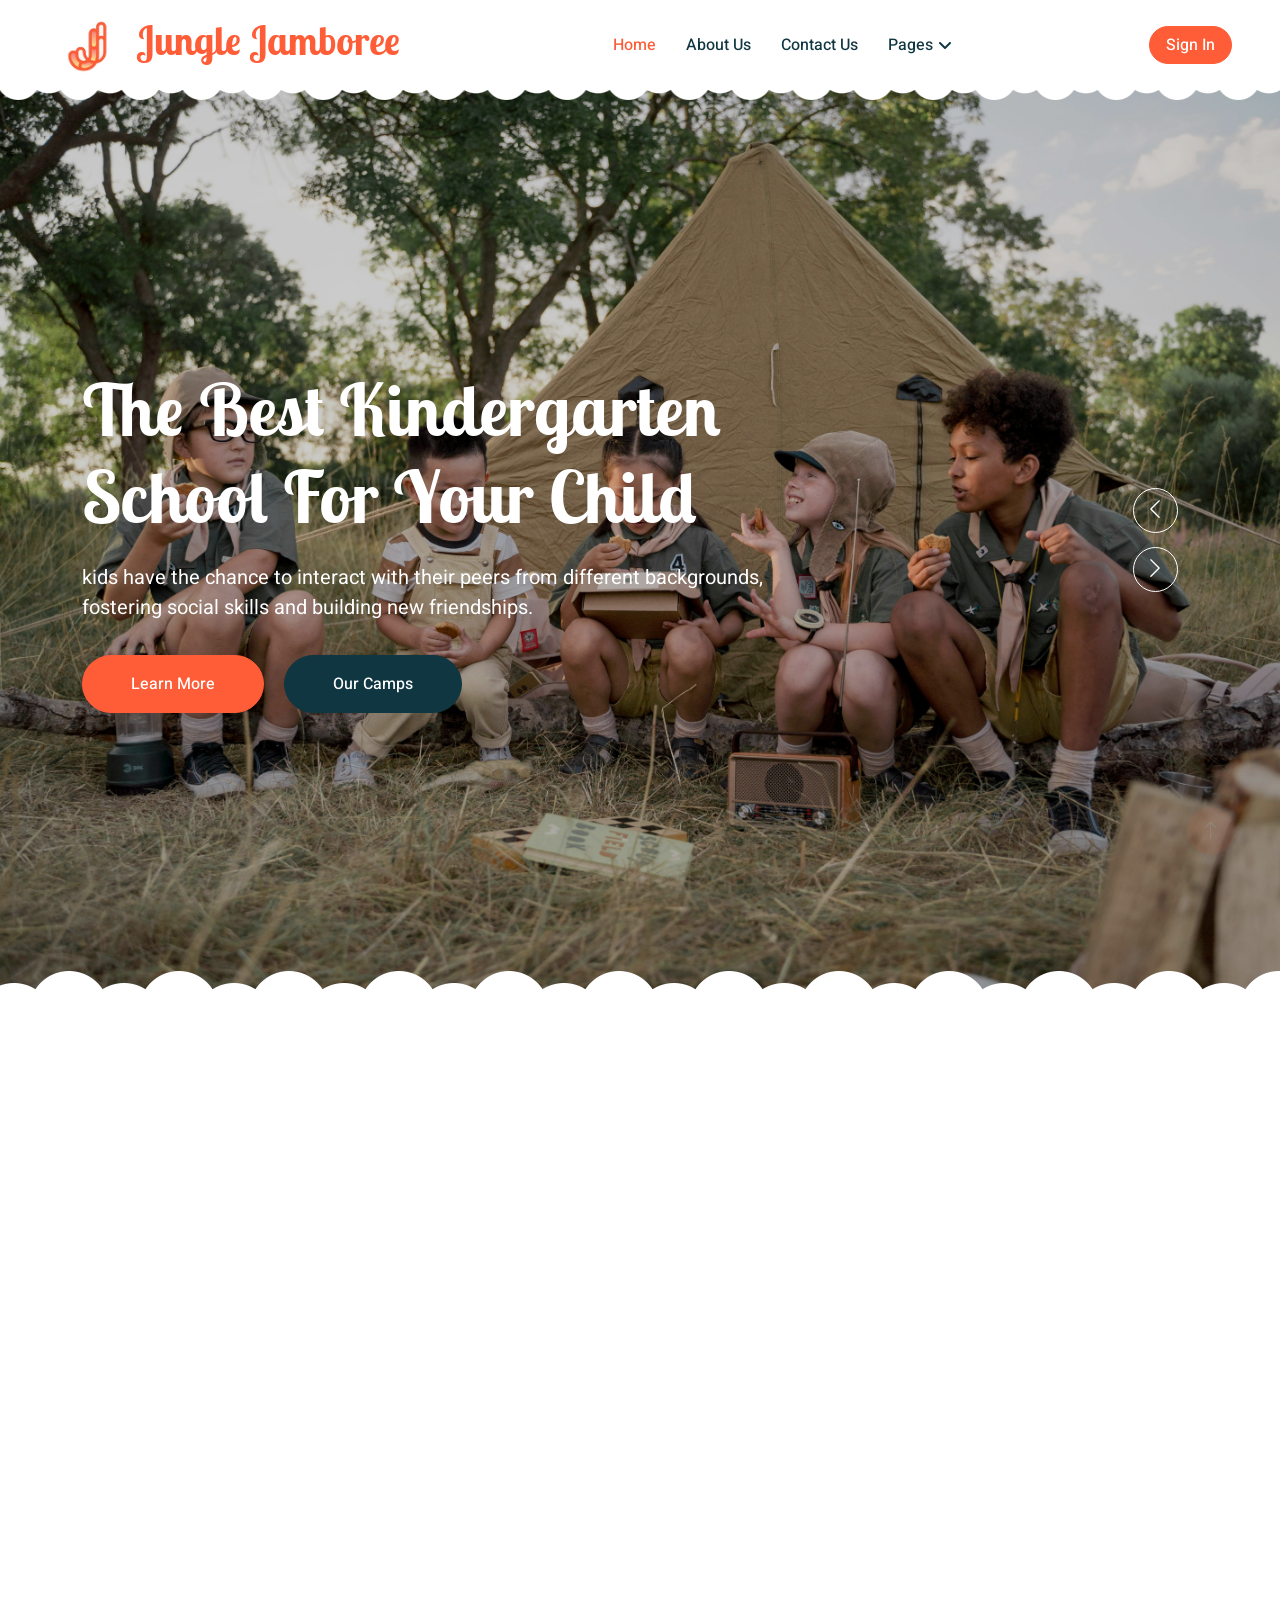
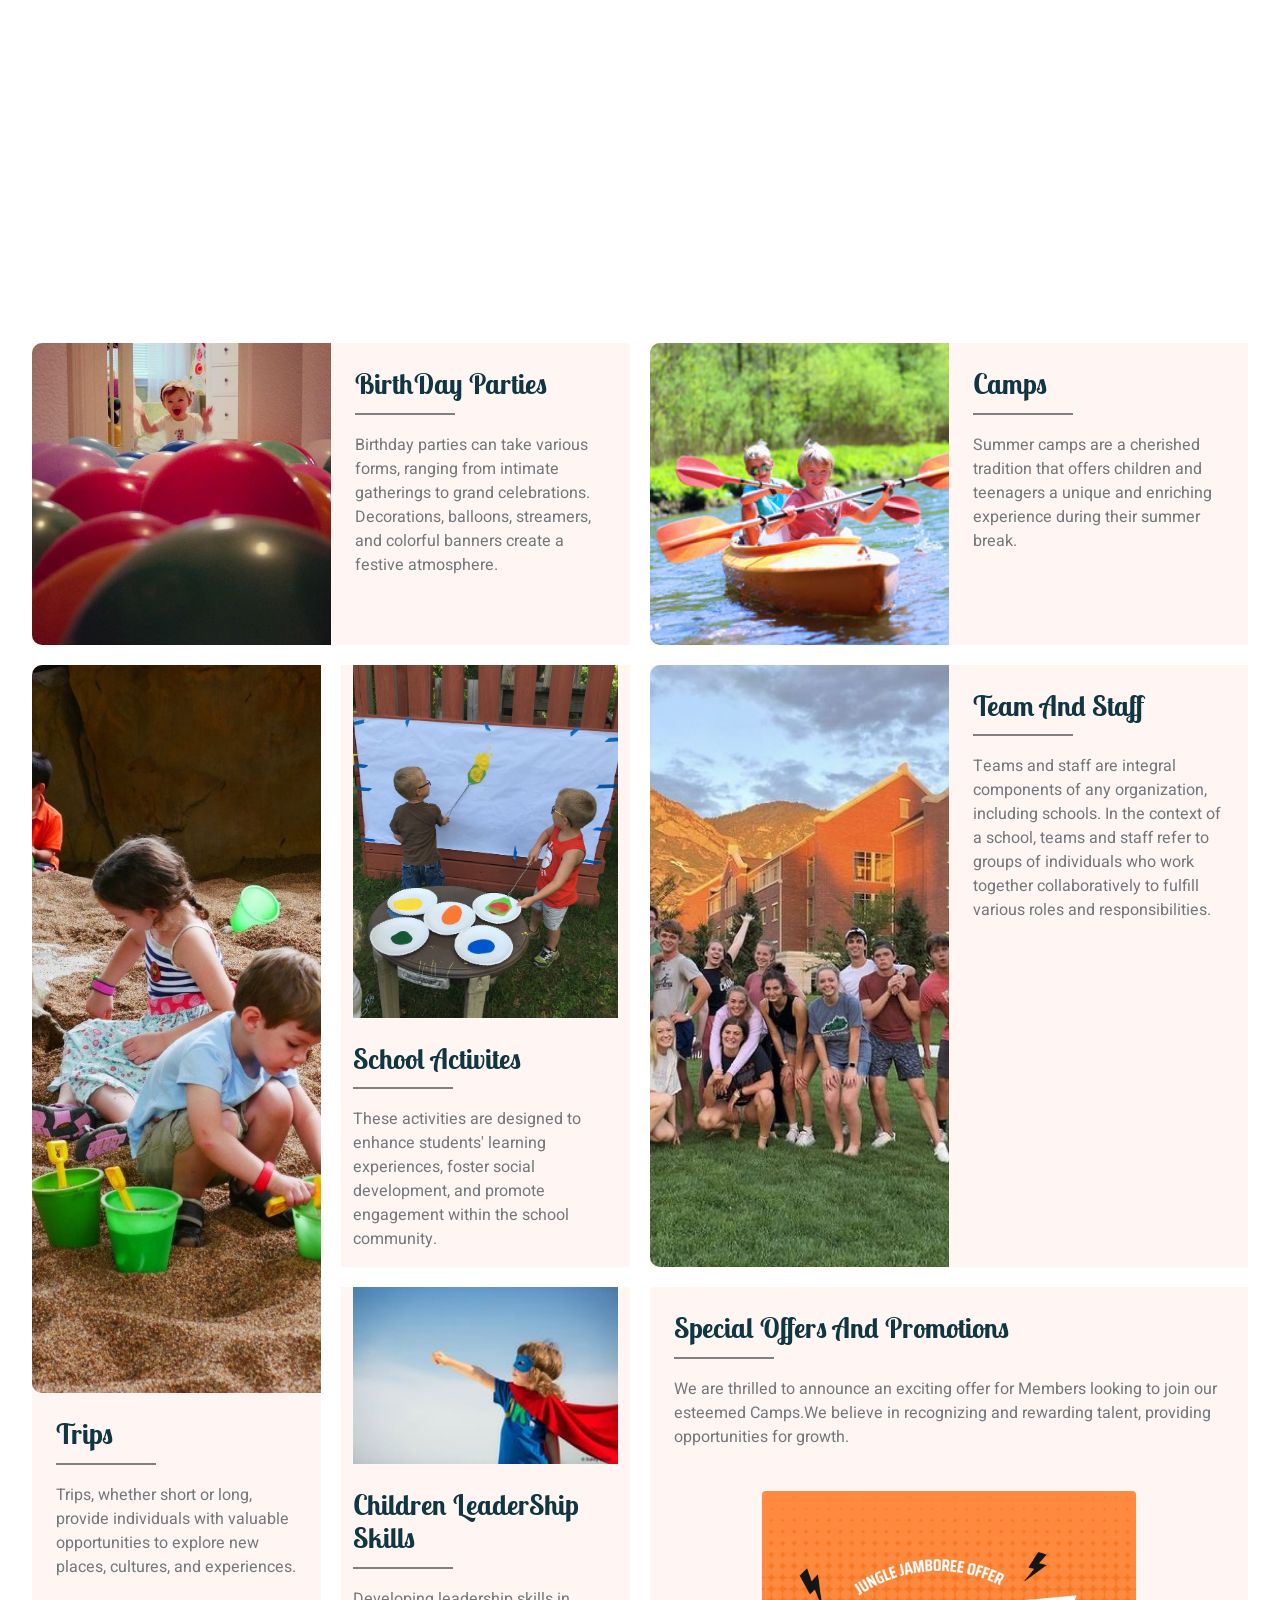
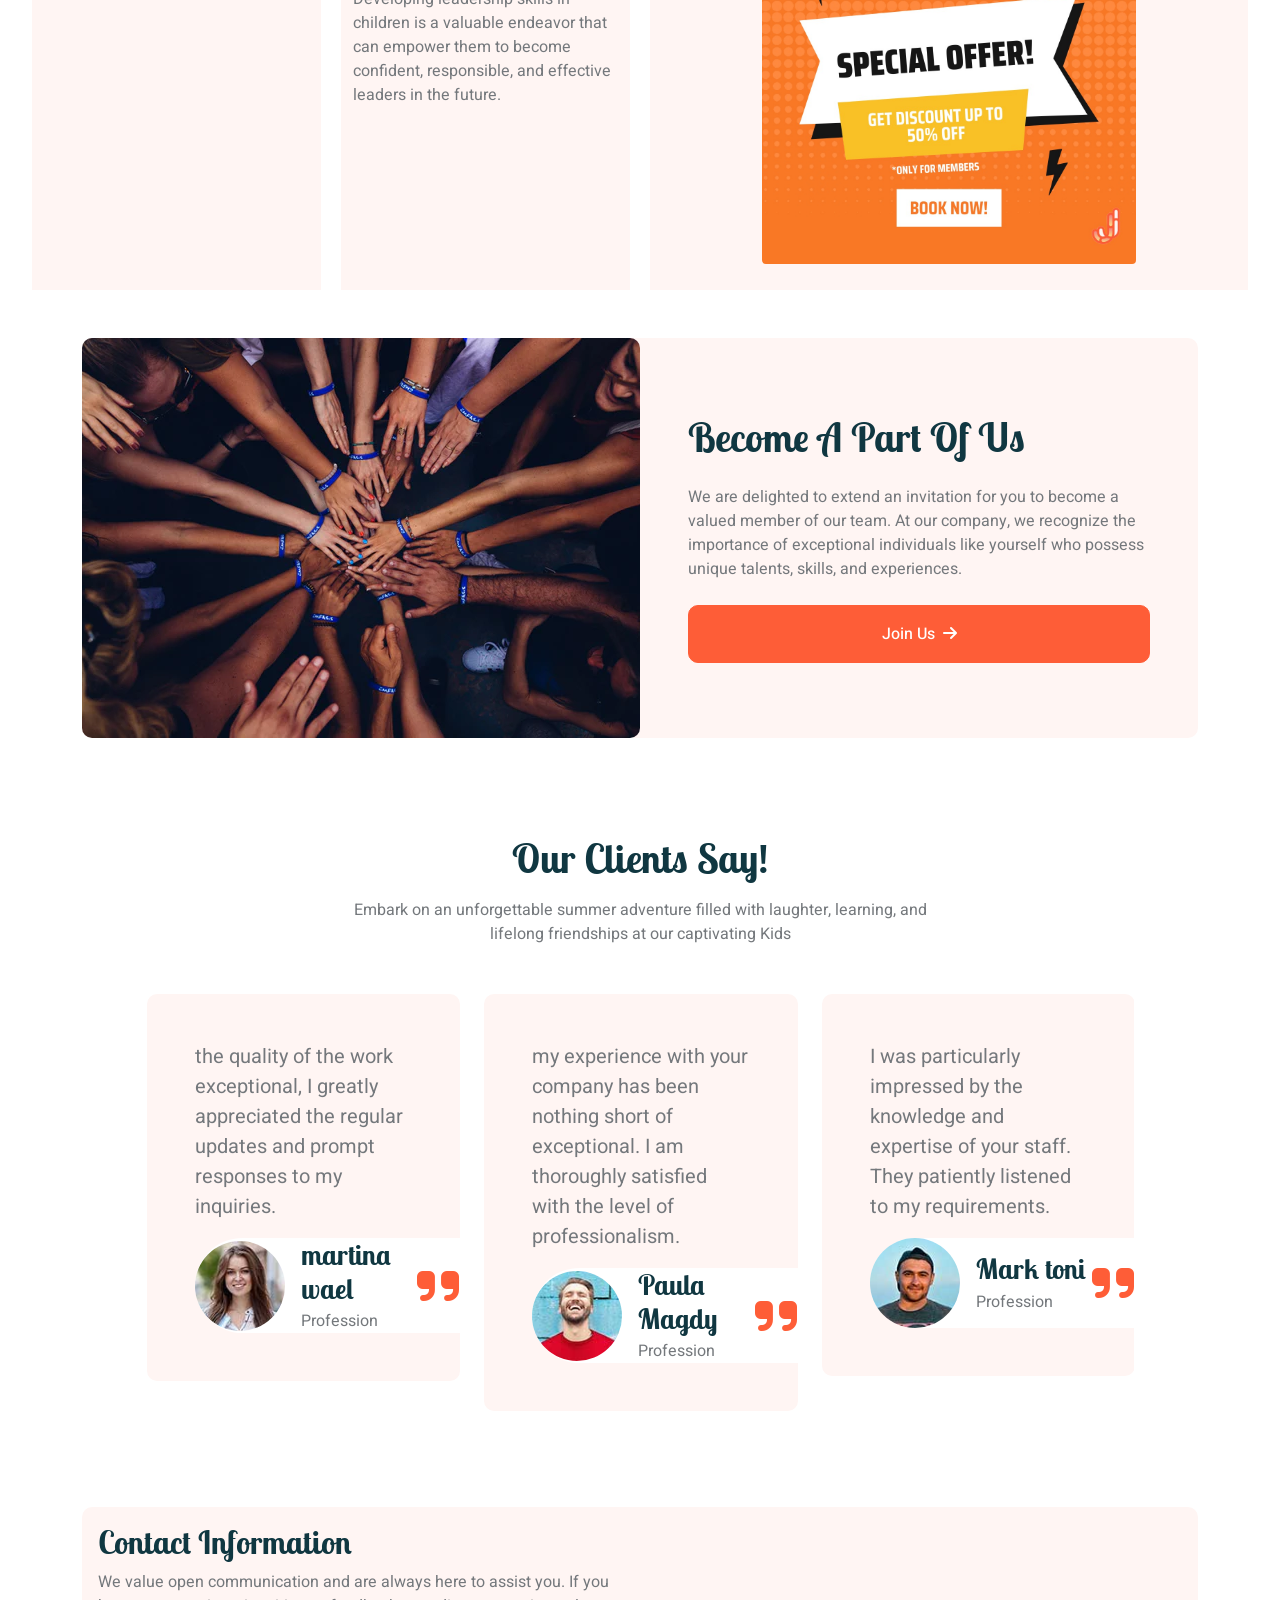
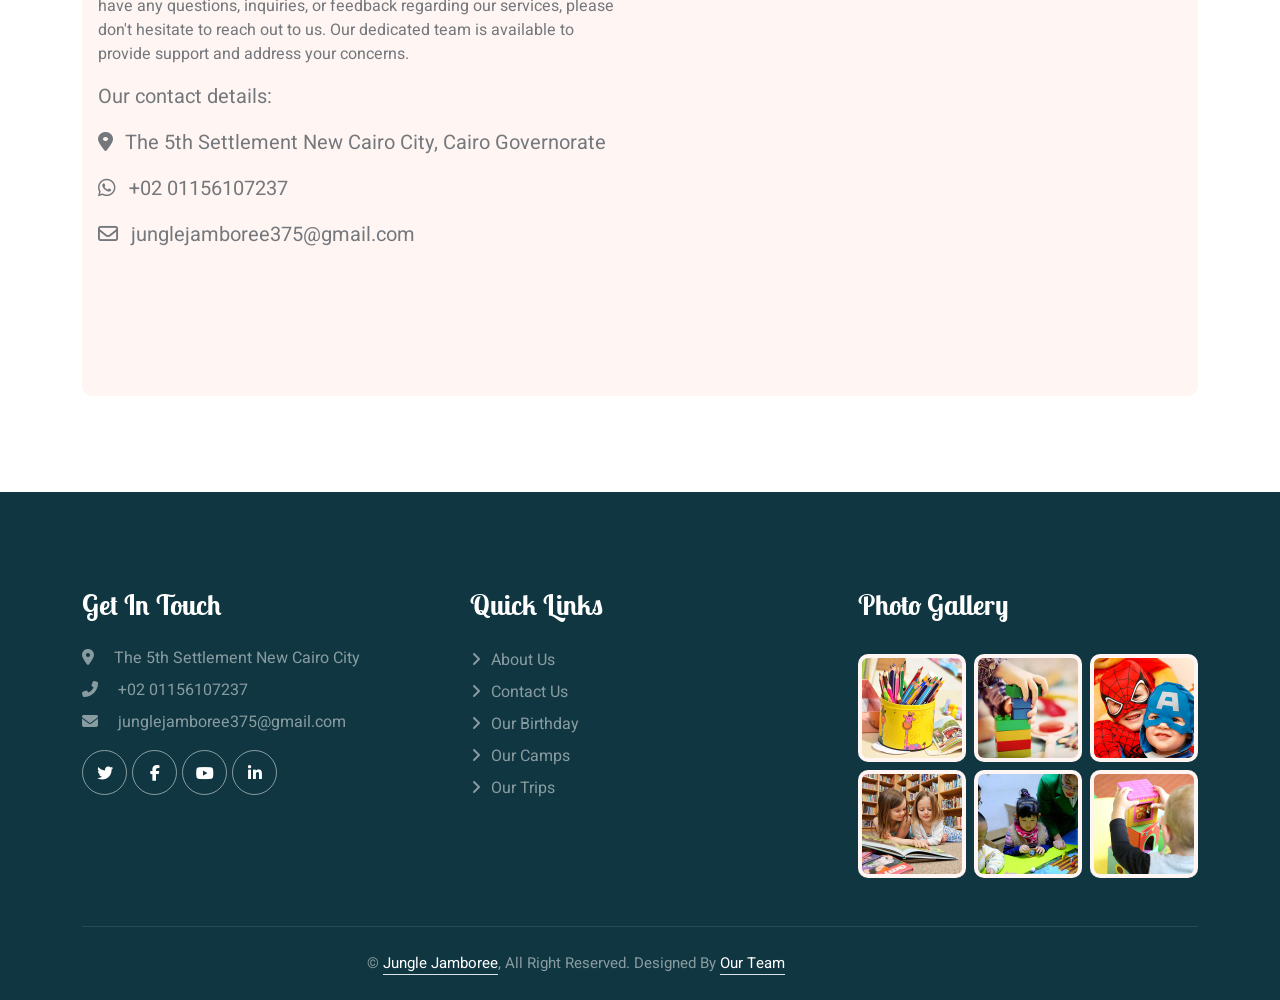
==== index.html @ 75b8aa95 "first commit" ====
<!DOCTYPE html>
<html lang="en">
  <head>
    <meta charset="utf-8" />
    <title>Jungle Jamboree</title>
    <meta content="width=device-width, initial-scale=1.0" name="viewport" />
    <meta content="" name="keywords" />
    <meta content="" name="description" />

    <!-- Favicon -->
    <link rel="shortcut icon" href="./img/logo.ico" type="image/x-icon" />
    <!-- Google Web Fonts -->
    <link rel="preconnect" href="https://fonts.googleapis.com" />
    <link rel="preconnect" href="https://fonts.gstatic.com" crossorigin />
    <link
      href="https://fonts.googleapis.com/css2?family=Heebo:wght@400;500;600&family=Inter:wght@600&family=Lobster+Two:wght@700&display=swap"
      rel="stylesheet"
    />

    <!-- Icon Font Stylesheet -->
    <link
      rel="stylesheet"
      href="https://cdnjs.cloudflare.com/ajax/libs/font-awesome/6.5.2/css/all.min.css"
      integrity="sha512-SnH5WK+bZxgPHs44uWIX+LLJAJ9/2PkPKZ5QiAj6Ta86w+fsb2TkcmfRyVX3pBnMFcV7oQPJkl9QevSCWr3W6A=="
      crossorigin="anonymous"
      referrerpolicy="no-referrer"
    />
    <link
      href="https://cdn.jsdelivr.net/npm/bootstrap-icons@1.4.1/font/bootstrap-icons.css"
      rel="stylesheet"
    />

    <!-- Libraries Stylesheet -->
    <link href="lib/animate/animate.min.css" rel="stylesheet" />
    <link href="lib/owlcarousel/assets/owl.carousel.min.css" rel="stylesheet" />

    <!-- Customized Bootstrap Stylesheet -->
    <link href="css/bootstrap.min.css" rel="stylesheet" />
    <!-- ourCamps css -->
    <!-- <link rel="stylesheet" href="./css/ourCamps.css" /> -->
    <link rel="stylesheet" href="./css/whyChooseUs.css" />
    <!-- Template Stylesheet -->
    <link href="css/style.css" rel="stylesheet" />
  </head>

  <body>
    <div class="bg-white p-0">
      <!-- Spinner Start -->
      <div
        id="spinner"
        class="show bg-white position-fixed translate-middle w-100 vh-100 top-50 start-50 d-flex align-items-center justify-content-center"
      >
        <div
          class="spinner-border text-primary"
          style="width: 3rem; height: 3rem"
          role="status"
        >
          <span class="sr-only">Loading...</span>
        </div>
      </div>
      <!-- Spinner End -->

      <!-- Navbar Start -->
      <nav
        class="navbar navbar-expand-lg bg-white navbar-light sticky-top px-4 px-lg-5 py-lg-0"
      >
        <a href="index.html" class="navbar-brand">
          <h1 class="m-0 text-primary">
            <!-- <i class="fa fa-book-reader me-3"></i> -->
            <img src="./img/logo.jpg" class="img-logo" alt="logo" />
            Jungle Jamboree
          </h1>
        </a>
        <button
          type="button"
          class="navbar-toggler"
          data-bs-toggle="collapse"
          data-bs-target="#navbarCollapse"
        >
          <span class="navbar-toggler-icon"></span>
        </button>
        <div class="collapse navbar-collapse" id="navbarCollapse">
          <div class="navbar-nav mx-auto">
            <a href="index.html" class="nav-item nav-link active">Home</a>
            <a href="about.html" class="nav-item nav-link">About Us</a>

            <a href="contact.html" class="nav-item nav-link">Contact Us</a>
            <div class="nav-item dropdown">
              <a
                href="#"
                class="nav-link dropdown-toggle"
                data-bs-toggle="dropdown"
                >Pages</a
              >
              <div
                class="dropdown-menu rounded-0 rounded-bottom border-0 shadow-sm m-0"
              >
                <a href="" class="dropdown-item profileNavLink">Profile</a>
                <a href="./camps.html" class="dropdown-item">Camps</a>
                <a href="./trips.html" class="dropdown-item">Trips</a>
                <a href="./events.html" class="dropdown-item">Events</a>
                <a href="./birthday.html" class="dropdown-item">Birthdays</a>
                <a href="./crew.html" class="dropdown-item">Crew</a>
                <a href="./child.html" class="dropdown-item">Childs</a>
              </div>
            </div>
          </div>
          <!-- <div class="profile-icon me-2">
            <i class="fa-solid fa-user"></i>
          </div> -->
          <div class="buttonNavRole">
            <a
            
            class="btn signInOut btn-primary rounded-pill px-3 d-none d-lg-block"
            ><i class="fa fa-arrow-right ms-3"></i
          ></a>
          </div>
          
        </div>
      </nav>
      <!-- Navbar End -->

      <!-- Carousel Start -->
      <div class="container-fluid p-0 mb-5">
        <div class="owl-carousel header-carousel position-relative">
          <div class="owl-carousel-item position-relative">
            <img
              class="img-fluid"
              src="img/camps landing.jpg"
              alt="landing image"
            />
            <div
              class="position-absolute top-0 start-0 w-100 h-100 d-flex align-items-center"
              style="background: rgba(0, 0, 0, 0.2)"
            >
              <div class="container">
                <div class="row justify-content-start">
                  <div class="col-10 col-lg-8">
                    <h1 class="display-2 text-white animated slideInDown mb-4">
                      The Best Kindergarten School For Your Child
                    </h1>
                    <p class="fs-5 fw-medium text-white mb-4 pb-2">
                      kids have the chance to interact with their peers from
                      different backgrounds, fostering social skills and
                      building new friendships.
                    </p>
                    <a
                      href="./about.html"
                      class="btn btn-primary rounded-pill py-sm-3 px-sm-5 me-3 animated slideInLeft"
                      >Learn More</a
                    >
                    <a
                      href="./camps.html"
                      class="btn btn-dark rounded-pill py-sm-3 px-sm-5 animated slideInRight"
                      >Our Camps</a
                    >
                  </div>
                </div>
              </div>
            </div>
          </div>
          <div class="owl-carousel-item position-relative">
            <img class="img-fluid" src="img/Birthday Landing.jpg" alt="" />
            <div
              class="position-absolute top-0 start-0 w-100 h-100 d-flex align-items-center"
              style="background: rgba(0, 0, 0, 0.2)"
            >
              <div class="container">
                <div class="row justify-content-start">
                  <div class="col-10 col-lg-8">
                    <h1 class="display-2 text-white animated slideInDown mb-4">
                      Make A Brighter Future For Your Child
                    </h1>
                    <p class="fs-5 fw-medium text-white mb-4 pb-2">
                      summer camps offer a unique and valuable experience for
                      kids, combining fun-filled activities, personal
                      development, and the opportunity to build lifelong
                      memories.
                    </p>
                    <a
                      href="./about.html"
                      class="btn btn-primary rounded-pill py-sm-3 px-sm-5 me-3 animated slideInLeft"
                      >Learn More</a
                    >
                    <a
                      href="./camps.html"
                      class="btn btn-dark rounded-pill py-sm-3 px-sm-5 animated slideInRight"
                      >Our Camps</a
                    >
                  </div>
                </div>
              </div>
            </div>
          </div>
        </div>
      </div>
      <!-- Carousel End -->

      <!-- types of camps start -->
      <div
        class="text-center mx-auto mb-5 wow fadeInUp"
        data-wow-delay="0.1s"
        style="max-width: 600px"
      >
        <h1 class="mb-3">Our Camps</h1>
        <p>
          Embark on an unforgettable summer adventure filled with laughter,
          learning, and lifelong friendships at our captivating Kids
        </p>
      </div>
      <div class="container-xxl">
        <div class="row justify-content-center g-3" id="campsWrapper"></div>
      </div>

      <!-- types of camps End -->

      <!-- About Start -->
      <div class="container-xxl py-5">
        <div class="container">
          <div class="row g-5 align-items-center">
            <div class="col-lg-6 wow fadeInUp" data-wow-delay="0.1s">
              <h1 class="mb-4">
                Learn More About Our Work And Our Cultural Activities
              </h1>
              <p>
                At our organization, we are passionate about our work and
                dedicated to promoting cultural activities that celebrate
                diversity and foster a sense of belonging. Through our various
                programs and initiatives, we strive to create an inclusive
                environment that embraces different traditions, languages, and
                customs.
              </p>
              <p class="mb-4">
                These activities serve as a catalyst for cross-cultural
                exchange, encouraging dialogue, understanding, and appreciation
                among individuals from diverse backgrounds. We believe that by
                engaging in cultural activities, we can bridge divides, promote
                harmony, and create a vibrant community where everyone feels
                valued and connected.
              </p>
              <div class="row g-4 align-items-center">
                <div class="col-sm-6">
                  <a
                    class="btn btn-primary rounded-pill py-3 px-5"
                    href="./about.html"
                    >Read More</a
                  >
                </div>
              </div>
            </div>
            <div class="col-lg-6 about-img wow fadeInUp" data-wow-delay="0.5s">
              <div class="row">
                <div class="col-12 text-center">
                  <img
                    class="img-fluid w-75 rounded-circle bg-light p-3"
                    src="img/about-1.jpg"
                    alt="about-image"
                  />
                </div>
                <div class="col-6 text-start" style="margin-top: -150px">
                  <img
                    class="img-fluid w-100 rounded-circle bg-light p-3"
                    src="img/about-2.jpg"
                    alt="about-img"
                 />
                </div>
                <div class="col-6 text-end" style="margin-top: -150px">
                  <img
                    class="img-fluid w-100 rounded-circle bg-light p-3"
                    src="img/about-3.jpg"
                    alt="about-img"
                  />
                </div>
              </div>
            </div>
          </div>
        </div>
      </div>
      <!-- About End -->

      <!-- Why Choose Us START-->
      <div
        class="text-center mx-auto mb-5 wow fadeInUp"
        data-wow-delay="0.1s"
        style="max-width: 600px"
      >
        <h1 class="mb-3">Why Choose Jungle Jamboree</h1>
        <p>
          Embark on an unforgettable summer adventure filled with laughter,
          learning, and lifelong friendships at our captivating Kids
        </p>
      </div>
      <div class="grid-contaiener">
        <div class="Child1">
          <div class="container-fluid h-100">
            <div class="row h-100">
              <div class="col-lg-6 p-0">
                <img
                  src="./img/why-birth-img.jpg"
                  class="w-100 start-rounded h-100"
                  alt="birthday parties"
                />
              </div>
              <div class="col-lg-6 px-4">
                <h3 class="py-4 heading-why">BirthDay Parties</h3>
                <p>
                  Birthday parties can take various forms, ranging from intimate
                  gatherings to grand celebrations. Decorations, balloons,
                  streamers, and colorful banners create a festive atmosphere.
                </p>
              </div>
            </div>
          </div>
        </div>
        <div class="child2">
          <div class="container-fluid h-100">
            <div class="row h-100">
              <div class="col-lg-6 p-0">
                <img
                  src="./img/camps-2.jpg"
                  class="w-100 start-rounded h-100"
                  alt="camps-image"
                />
              </div>
              <div class="col-lg-6 px-4">
                <h3 class="py-4 heading-why">Camps</h3>
                <p>
                  Summer camps are a cherished tradition that offers children
                  and teenagers a unique and enriching experience during their
                  summer break.
                </p>
              </div>
            </div>
          </div>
        </div>
        <div class="child3">
          <div class="container-fluid h-100">
            <div class="row h-100">
              <div class="col-12 p-0">
                <img
                  src="./img/trips-img.jpg"
                  class="w-100 start-rounded h-100"
                  alt="trips-image"
                />
              </div>
              <div class="col-12 px-4">
                <h3 class="py-4 heading-why">Trips</h3>
                <p class="">
                  Trips, whether short or long, provide individuals with
                  valuable opportunities to explore new places, cultures, and
                  experiences.
                </p>
              </div>
            </div>
          </div>
        </div>
        <div class="child4">
          <div class="container-fluid">
            <div class="row">
              <div class="col-12">
                <img
                  src="./img/activity.jpg"
                  class="w-100"
                  alt="school activity image"
                />
                <h3 class="py-4 heading-why">School Activites</h3>
                <p>
                  These activities are designed to enhance students' learning
                  experiences, foster social development, and promote engagement
                  within the school community.
                </p>
              </div>
            </div>
          </div>
        </div>
        <div class="child5">
          <div class="container-fluid">
            <div class="row">
              <img src="./img/leader-why.jpg" alt="" />
              <div>
                <h3 class="py-4 heading-why">Children LeaderShip Skills</h3>
                <p>
                  Developing leadership skills in children is a valuable
                  endeavor that can empower them to become confident,
                  responsible, and effective leaders in the future.
                </p>
              </div>
            </div>
          </div>
        </div>
        <div class="child6">
          <div class="container-fluid h-100">
            <div class="row h-100">
              <div class="col-lg-6 p-0">
                <img
                  src="./img/staff.jpg"
                  class="w-100 start-rounded h-100"
                  alt="team-image"
                />
              </div>
              <div class="col-lg-6 px-4">
                <h3 class="py-4 heading-why">Team And Staff</h3>
                <p>
                  Teams and staff are integral components of any organization,
                  including schools. In the context of a school, teams and staff
                  refer to groups of individuals who work together
                  collaboratively to fulfill various roles and responsibilities.
                </p>
              </div>
            </div>
          </div>
        </div>
        <div class="child7">
          <div class="container-fluid h-100">
            <div class="row h-100">
              <div class="col-12 px-4">
                <h3 class="py-4 heading-why">Special Offers And Promotions</h3>
                <p>
                  We are thrilled to announce an exciting offer for Members
                  looking to join our esteemed Camps.We believe in recognizing
                  and rewarding talent, providing opportunities for growth.
                </p>
              </div>
              <div class="col-12">
                <img
                  src="./img/offer.jpg"
                  class="start-rounded img-offer"
                  alt="offer-image"
                />
              </div>
            </div>
          </div>
        </div>
      </div>

      <!-- Why Choose Us End  -->

      <!-- Call To Action Start -->
      <div class="container-xxl py-5">
        <div class="container">
          <div class="bg-light rounded">
            <div class="row g-0">
              <div
                class="col-lg-6 wow fadeIn"
                data-wow-delay="0.1s"
                style="min-height: 400px"
              >
                <div class="position-relative h-100">
                  <img
                    class="position-absolute w-100 h-100 rounded"
                    src="img/staffff.webp"
                    style="object-fit: cover"
                    alt="staff joining image"
                  />
                </div>
              </div>
              <div class="col-lg-6 wow fadeIn" data-wow-delay="0.5s">
                <div
                  class="h-100 d-flex flex-column justify-content-center p-5"
                >
                  <h1 class="mb-4">Become A Part Of Us</h1>
                  <p class="mb-4">
                    We are delighted to extend an invitation for you to become a
                    valued member of our team. At our company, we recognize the
                    importance of exceptional individuals like yourself who
                    possess unique talents, skills, and experiences.
                  </p>
                  <a class="btn crewJoin btn-primary py-3 px-5" href=""
                    >Join Us<i class="fa fa-arrow-right ms-2"></i
                  ></a>
                </div>
              </div>
            </div>
          </div>
        </div>
      </div>
      <!-- Call To Action End -->

      <!-- Testimonial Start -->
      <div class="container-xxl py-5">
        <div class="container">
          <div
            class="text-center mx-auto mb-5 wow fadeInUp"
            data-wow-delay="0.1s"
            style="max-width: 600px"
          >
            <h1 class="mb-3">Our Clients Say!</h1>
            <p>
              Embark on an unforgettable summer adventure filled with laughter,
              learning, and lifelong friendships at our captivating Kids
            </p>
          </div>
          <div
            class="owl-carousel testimonial-carousel wow fadeInUp"
            data-wow-delay="0.1s"
          >
            <div class="testimonial-item bg-light rounded p-5">
              <p class="fs-5">
                the quality of the work exceptional, I greatly appreciated the
                regular updates and prompt responses to my inquiries.
              </p>
              <div
                class="d-flex align-items-center bg-white me-n5"
                style="border-radius: 50px 0 0 50px"
              >
                <img
                  class="img-fluid flex-shrink-0 rounded-circle"
                  src="img/testimonial-1.jpg"
                  style="width: 90px; height: 90px"
                />
                <div class="ps-3">
                  <h3 class="mb-1">martina wael</h3>
                  <span>Profession</span>
                </div>
                <i
                  class="fa fa-quote-right fa-3x text-primary ms-auto d-none d-sm-flex"
                ></i>
              </div>
            </div>
            <div class="testimonial-item bg-light rounded p-5">
              <p class="fs-5">
                my experience with your company has been nothing short of
                exceptional. I am thoroughly satisfied with the level of
                professionalism.
              </p>
              <div
                class="d-flex align-items-center bg-white me-n5"
                style="border-radius: 50px 0 0 50px"
              >
                <img
                  class="img-fluid flex-shrink-0 rounded-circle"
                  src="img/testimonial-2.jpg"
                  style="width: 90px; height: 90px"
                />
                <div class="ps-3">
                  <h3 class="mb-1">Paula Magdy</h3>
                  <span>Profession</span>
                </div>
                <i
                  class="fa fa-quote-right fa-3x text-primary ms-auto d-none d-sm-flex"
                ></i>
              </div>
            </div>
            <div class="testimonial-item bg-light rounded p-5">
              <p class="fs-5">
                I was particularly impressed by the knowledge and expertise of
                your staff. They patiently listened to my requirements.
              </p>
              <div
                class="d-flex align-items-center bg-white me-n5"
                style="border-radius: 50px 0 0 50px"
              >
                <img
                  class="img-fluid flex-shrink-0 rounded-circle"
                  src="img/testimonial-3.jpg"
                  style="width: 90px; height: 90px"
                />
                <div class="ps-3">
                  <h3 class="mb-1">Mark toni</h3>
                  <span>Profession</span>
                </div>
                <i
                  class="fa fa-quote-right fa-3x text-primary ms-auto d-none d-sm-flex"
                ></i>
              </div>
            </div>
          </div>
        </div>
      </div>
      <!-- Testimonial End -->

      <!-- Appointment Start -->
      <div class="container-xxl py-5">
        <div class="container">
          <div class="bg-light rounded">
            <div class="row g-0">
              <div class="col-lg-6 wow fadeIn" data-wow-delay="0.1s">
                <div class="h-100 p-3">
                  <div class="contact-caption">
                    <h2>Contact Information</h2>
                    <p>
                      We value open communication and are always here to assist
                      you. If you have any questions, inquiries, or feedback
                      regarding our services, please don't hesitate to reach out
                      to us. Our dedicated team is available to provide support
                      and address your concerns.
                    </p>
                    <p class="contact-details fs-5">Our contact details:</p>
                    <div class="contact-list">
                      <ul class="list-unstyled">
                        <li class="fs-5">
                          <i class="fa-solid fa-location-dot pe-2"></i>
                          The 5th Settlement New Cairo City, Cairo Governorate
                        </li>
                        <li class="fs-5 py-3">
                          <i class="fa-brands fa-whatsapp pe-2"></i>

                          <a href="tel:+02 01156107237">+02 01156107237</a>
                        </li>
                        <li class="fs-5">
                          <i class="fa-regular fa-envelope pe-2"></i>
                          <a
                            href="mailto:junglejamboree375@gmail.com?subject=contact us&Jungle Jamboree"
                            >junglejamboree375@gmail.com</a
                          >
                        </li>
                      </ul>
                    </div>
                  </div>
                </div>
              </div>
              <div
                class="col-lg-6 wow fadeIn p-3"
                data-wow-delay="0.5s"
                style="min-height: 400px"
              >
                <div class="position-relative h-100">
                  <!-- <img
                    class="position-absolute w-100 h-100 rounded"
                    src="img/appointment.jpg"
                    style="object-fit: cover"
                  /> -->
                  <iframe
                    src="https://www.google.com/maps/embed?pb=!1m18!1m12!1m3!1d27641.276024654475!2d31.40567661035921!3d30.003576111325735!2m3!1f0!2f0!3f0!3m2!1i1024!2i768!4f13.1!3m3!1m2!1s0x14583cc75436d909%3A0x7f921d4528ec3e03!2sThe%205th%20Settlement%2C%20Industrial%20Area%2C%20New%20Cairo%201%2C%20Cairo%20Governorate!5e0!3m2!1sen!2seg!4v1716907530669!5m2!1sen!2seg"
                    width="600"
                    height="450"
                    style="border: 0"
                    allowfullscreen=""
                    loading="lazy"
                    referrerpolicy="no-referrer-when-downgrade"
                  ></iframe>
                </div>
              </div>
            </div>
          </div>
        </div>
      </div>
      <!-- Appointment End -->

      <!-- Footer Start -->
      <div
        class="container-fluid bg-dark text-white-50 footer pt-5 mt-5 wow fadeIn"
        data-wow-delay="0.1s"
      >
        <div class="container py-5">
          <div class="row g-5">
            <div class="col-lg-4 col-md-6">
              <h3 class="text-white mb-4">Get In Touch</h3>
              <p class="mb-2">
                <i class="fa fa-map-marker-alt me-3"></i>
                The 5th Settlement New Cairo City
              </p>
              <p class="mb-2">
                <i class="fa fa-phone-alt me-3"></i>
                <a href="tel:+02 01156107237">+02 01156107237</a>
              </p>
              <p class="mb-2">
                <i class="fa fa-envelope me-3"></i>
                <a
                  href="mailto:junglejamboree375@gmail.com?subject=contact us&Jungle Jamboree"
                  >junglejamboree375@gmail.com</a
                >
              </p>
              <div class="d-flex pt-2">
                <a
                  class="btn btn-outline-light btn-social"
                  href="https://x.com/"
                  target="_blank"
                  ><i class="fab fa-twitter"></i
                ></a>
                <a
                  class="btn btn-outline-light btn-social"
                  href="https://www.facebook.com/"
                  target="_blank"
                  ><i class="fab fa-facebook-f"></i
                ></a>
                <a
                  class="btn btn-outline-light btn-social"
                  href="https://www.youtube.com/"
                  target="_blank"
                  ><i class="fab fa-youtube"></i
                ></a>
                <a
                  class="btn btn-outline-light btn-social"
                  href="https://www.linkedin.com/in/"
                  target="_blank"
                  ><i class="fab fa-linkedin-in"></i
                ></a>
              </div>
            </div>
            <div class="col-lg-4 col-md-6">
              <h3 class="text-white mb-4">Quick Links</h3>
              <a class="btn btn-link text-white-50" href="./about.html"
                >About Us</a
              >
              <a class="btn btn-link text-white-50" href="./contact.html"
                >Contact Us</a
              >
              <a class="btn btn-link text-white-50" href="./birthday.html"
                >Our Birthday</a
              >
              <a class="btn btn-link text-white-50" href="./camps.html"
                >Our Camps</a
              >
              <a class="btn btn-link text-white-50" href="./trips.html"
                >Our Trips</a
              >
            </div>
            <div class="col-lg-4 col-md-6">
              <h3 class="text-white mb-4">Photo Gallery</h3>
              <div class="row g-2 pt-2">
                <div class="col-4">
                  <img
                    class="img-fluid rounded bg-light p-1"
                    src="img/classes-1.jpg"
                    alt="footer image"
                  />
                </div>
                <div class="col-4">
                  <img
                    class="img-fluid rounded bg-light p-1"
                    src="img/classes-2.jpg"
                    alt="footer image"
                  />
                </div>
                <div class="col-4">
                  <img
                    class="img-fluid rounded bg-light p-1"
                    src="img/classes-3.jpg"
                    alt="footer image"
                  />
                </div>
                <div class="col-4">
                  <img
                    class="img-fluid rounded bg-light p-1"
                    src="img/classes-4.jpg"
                    alt="footer image"
                  />
                </div>
                <div class="col-4">
                  <img
                    class="img-fluid rounded bg-light p-1"
                    src="img/classes-5.jpg"
                    alt="footer image"
                  />
                </div>
                <div class="col-4">
                  <img
                    class="img-fluid rounded bg-light p-1"
                    src="img/classes-6.jpg"
                    alt="footer image"
                  />
                </div>
              </div>
            </div>
          </div>
        </div>
        <div class="container">
          <div class="copyright">
            <div class="row justify-content-center">
              <div class="col-md-6 text-center text-md-start mb-3 mb-md-0">
                &copy;
                <a class="border-bottom" href="./index.html">Jungle Jamboree</a
                >, All Right Reserved. Designed By
                <a class="border-bottom" href="./index.html">Our Team</a>
              </div>
            </div>
          </div>
        </div>
      </div>
      <!-- Footer End -->

      <!-- Back to Top -->
      <a href="#" class="btn btn-lg btn-primary btn-lg-square back-to-top"
        ><i class="bi bi-arrow-up"></i
      ></a>
    </div>

    <!-- JavaScript Libraries -->
    <script src="https://code.jquery.com/jquery-3.4.1.min.js"></script>
    <script src="https://cdn.jsdelivr.net/npm/bootstrap@5.0.0/dist/js/bootstrap.bundle.min.js"></script>
    <script src="lib/wow/wow.min.js"></script>
    <script src="lib/easing/easing.min.js"></script>
    <script src="lib/waypoints/waypoints.min.js"></script>
    <script src="lib/owlcarousel/owl.carousel.min.js"></script>
    <!-- ourCamps -->
    <!-- homejs -->
    <script src="./js/home.js"></script>
    <!--  Javascript -->
    <script src="js/main.js"></script>
  </body>
</html>
---- css/ourCamps.css ----
body {
  overflow-x: hidden;
  background-color: #fdfdfd;
}
html {
  scroll-behavior: smooth;
}

nav{
    z-index: 9999999 !important;
}
.landing-page {
  width: 100%;
  min-height: 100vh;
  background-color: #8ec5fc;
  background: linear-gradient(
    90deg,
    rgba(0, 0, 0, 0.8),
    rgba(254, 93, 55, 0.2)
  );
  display: flex;
  align-items: center;
  position: relative;
  z-index: 99999;
}
.land-content {
  position: relative;
  z-index: 999;
}
.landing-page .slideVed video {
  position: absolute;
  z-index: 0;
  width: 100%;
  height: 100vh;
  /* inset: 0; */
  object-fit: cover;
  opacity: 0;
  top: 0;
  bottom: 0;
  right: 0;
  left: 0;
}
.landing-page .slideVed .active {
  opacity: 0.7;
  transition: 0.6s ease;
}

/* start landing contents */

.landing-page .land-content h2 {
  font-size: 40px;
  color: #fff;
}

.landing-page .land-content p {
  color: #ffff;
  max-width: 800px;
  font-size: 20px;
  line-height: 1.8;
}

.landing-page .bullets {
  display: flex;
  position: absolute;
  bottom: 100px;
  left: 50%;
  transform: translate(-50%);
}
.landing-page .bullets div {
  width: 30px;
  height: 30px;
  border-radius: 50%;
  margin: 10px;
  background-color: #4158d0;
  background-image: linear-gradient(43deg, #fe5d37 10%, #fe5d37 46%);
  opacity: 0.5;
  cursor: pointer;
}
.landing-page .bullets div:hover {
  opacity: 0.7;
}
.landing-page .bullets .on {
  opacity: 1;
}
---- css/whyChooseUs.css ----
/* .grid-contaiener {
    display: grid; 
    grid-template-columns: 1fr 1fr 1fr 1fr; 
    grid-template-rows: 1fr 1fr 1fr; 
    gap: 20px 20px; 
    grid-template-areas: 
      "child1 child1 child2 child2"
      "child3 child4 child6 child6"
      "child3 child5 child7 child7"; 
      width: 95%;
      margin: auto;
  } */
  .grid-contaiener {
    display: grid; 
    grid-template-columns: 1fr 1fr 1fr 1fr; 
    grid-template-rows: 0.5fr 1fr 1fr; 
    gap: 20px 20px; 
    grid-template-areas: 
      "child1 child1 child2 child2"
      "child3 child4 child6 child6"
      "child3 child5 child7 child7"; 
      width: 95%;
      margin: auto;
  }
  
.grid-contaiener img{
    object-fit: cover  !important;
}
.img-offer{
    width: 200px !important;
    
    margin: auto;
    display: block;
    /* height: 200px !important; */
}
.Child1 {
  grid-area: child1;
  background-color: #FFF5F3;
  /* overflow: hidden; */
  
}

.child2 {
  grid-area: child2;
   background-color: #FFF5F3;
   /* overflow: hidden; */
  
}

.child3 {
  grid-area: child3;
   background-color: #FFF5F3;
   /* overflow: hidden; */
  
}

.child4 {
  grid-area: child4;
   background-color: #FFF5F3;
   /* overflow: hidden; */
  
}

.child5 {
  grid-area: child5;
   background-color: #FFF5F3;
   /* overflow: hidden; */
  
}

.child6 {
  grid-area: child6;
   background-color: #FFF5F3;
   /* overflow: hidden; */
  
}

.child7 {
  grid-area: child7;
  
   background-color: #FFF5F3;
   /* overflow: hidden; */
}
.heading-why{
    position: relative;
    /* background-color: rebeccapurple; */
}
.heading-why::after{
    content: '';
    background-color: gray;
    width: 100px;
    height: 2px;
    position: absolute;
    bottom: 10px;
    left: 0;
}
.start-rounded{
    border-top-left-radius: 10px;
    border-bottom-left-radius: 10px;
}


@media(max-width:991.98px){
    .grid-contaiener  {  display: grid;
        grid-template-columns: 1fr 1fr 1fr 1fr;
        grid-template-rows: 0.5fr 1fr 0.5fr 0.5fr 1fr auto;
        gap: 20px 20px;
        grid-auto-flow: row;
        grid-template-areas:
          "child1 child1 child2 child2"
          "child3 child3 child3 child3"
          "child4 child4 child4 child4"
          "child5 child5 child5 child5"
          "child6 child6 child6 child6"
          "child7 child7 child7 child7";
      }
      .img-offer{
        width: 100% !important;
      }
      
     
      
}
 @media (max-width:767.98px) {

    .grid-contaiener{
        display: grid;
        /* grid-template-columns: 1fr 1fr 1fr 1fr; */
        /* grid-template-rows: 0.5fr 0.5fr auto; */
        gap: 20px 20px;
        grid-auto-flow: row;
        /* grid-template-areas:
        "Child1 Child1 child2 child2"
        "child3 child4 child6 child6"
        "child3 child5 child7 child7"; */
        
        grid-template-columns: 1fr;
        grid-template-rows: 1fr 1fr 0.5fr 1fr 0.5fr 1fr 1fr;
          grid-template-areas:
          "child1 "
          "child2"
          "child3"
          "child4"
          "child5"
          "child6"
          "child7"
          ;
      
        
      
      
          min-height: 100vh;
          width: 90%;
          margin: auto;
      }
      .img-offer{
        width: 100%;
      }
}
---- css/style.css ----
/********** Template CSS **********/
:root {
  --primary: #fe5d37;
  --light: #fff5f3;
  --dark: #103741;
}

.main-color {
  color: var(--primary);
}
.box {
  padding: 15px 0px;
}
.imageCamp {
  width: 200px;
  height: 200px;
  border-radius: 50%;
}
.iconAdd {
  width: 30px;
  height: 30px;
  background-color: #fff;
  display: flex;
  justify-content: center;
  align-items: center;
  border-radius: 50%;
  color: #000;
  position: absolute;
  left: 50%;
  top: 100%;
  transform: translate(-50%, -50%);
  border: 3px solid #d6c3bf;
  transition: 0.3s;
  cursor: pointer;
  transform-origin: center center;
  transform-origin: center center;
}

.iconAdd:hover {
  border: 3px solid #fe5d37;
}

.back-to-top {
  position: fixed;
  display: none;
  right: 45px;
  bottom: 45px;
  z-index: 99;
}
div:where(.swal2-container) button:where(.swal2-styled).swal2-confirm {
  background-color: #fe5d37 !important;
}
div:where(.swal2-icon) {
  border: none !important;
}

.h {
  height: 200px !important;
}
.img-logo {
  width: 80px;
}
/*** Spinner ***/
#spinner {
  opacity: 0;
  visibility: hidden;
  transition: opacity 0.5s ease-out, visibility 0s linear 0.5s;
  z-index: 99999;
}

#spinner.show {
  transition: opacity 0.5s ease-out, visibility 0s linear 0s;
  visibility: visible;
  opacity: 1;
}

/*** Button ***/
.btn {
  font-weight: 500;
  transition: 0.5s;
}

.btn.btn-primary {
  color: #ffffff;
}

.btn-square {
  width: 38px;
  height: 38px;
}

.btn-sm-square {
  width: 32px;
  height: 32px;
}

.btn-lg-square {
  width: 48px;
  height: 48px;
}

.btn-square,
.btn-sm-square,
.btn-lg-square {
  padding: 0;
  display: flex;
  align-items: center;
  justify-content: center;
  font-weight: normal;
  border-radius: 50px;
}

/*** Heading ***/
h1,
h2,
h3,
h4,
.h1,
.h2,
.h3,
.h4,
.display-1,
.display-2,
.display-3,
.display-4,
.display-5,
.display-6 {
  font-family: "Lobster Two", cursive;
  font-weight: 700;
}

h5,
h6,
.h5,
.h6 {
  font-weight: 600;
}

.font-secondary {
  font-family: "Lobster Two", cursive;
}

/*** Navbar ***/
.navbar .navbar-nav .nav-link {
  padding: 30px 15px;
  color: var(--dark);
  font-weight: 500;
  outline: none;
}

.navbar .navbar-nav .nav-link:hover,
.navbar .navbar-nav .nav-link.active {
  color: var(--primary);
}

.navbar.sticky-top {
  top: -100px;
  transition: 0.5s;
}

.navbar .dropdown-toggle::after {
  border: none;
  content: "\f107";
  font-family: "Font Awesome 5 Free";
  font-weight: 900;
  vertical-align: middle;
  margin-left: 5px;
  transition: 0.5s;
}

.navbar .dropdown-toggle[aria-expanded="true"]::after {
  transform: rotate(-180deg);
}

@media (max-width: 991.98px) {
  .navbar .navbar-nav .nav-link {
    margin-right: 0;
    padding: 10px 0;
  }

  .navbar .navbar-nav {
    margin-top: 15px;
    border-top: 1px solid #eeeeee;
  }
}

@media (min-width: 992px) {
  .navbar .nav-item .dropdown-menu {
    display: block;
    top: calc(100% - 15px);
    margin-top: 0;
    opacity: 0;
    visibility: hidden;
    transition: 0.5s;
  }

  .navbar .nav-item:hover .dropdown-menu {
    top: 100%;
    visibility: visible;
    transition: 0.5s;
    opacity: 1;
  }
}

/*** Header ***/
.header-carousel::before,
.header-carousel::after,
.page-header::before,
.page-header::after {
  position: absolute;
  content: "";
  width: 100%;
  height: 10px;
  top: 0;
  left: 0;
  background: url(../img/bg-header-top.png) center center repeat-x;
  z-index: 1;
}

.header-carousel::after,
.page-header::after {
  height: 19px;
  top: auto;
  bottom: 0;
  background: url(../img/bg-header-bottom.png) center center repeat-x;
}

@media (max-width: 768px) {
  .header-carousel .owl-carousel-item {
    position: relative;
    min-height: 500px;
  }

  .header-carousel .owl-carousel-item img {
    position: absolute;
    width: 100%;
    height: 100%;
    object-fit: cover;
  }

  .header-carousel .owl-carousel-item p {
    font-size: 16px !important;
    font-weight: 400 !important;
  }

  .header-carousel .owl-carousel-item h1 {
    font-size: 30px;
    font-weight: 600;
  }
}

.header-carousel .owl-nav {
  position: absolute;
  top: 50%;
  right: 8%;
  transform: translateY(-50%);
  display: flex;
  flex-direction: column;
}

.header-carousel .owl-nav .owl-prev,
.header-carousel .owl-nav .owl-next {
  margin: 7px 0;
  width: 45px;
  height: 45px;
  display: flex;
  align-items: center;
  justify-content: center;
  color: #ffffff;
  background: transparent;
  border: 1px solid #ffffff;
  border-radius: 45px;
  font-size: 22px;
  transition: 0.5s;
}

.header-carousel .owl-nav .owl-prev:hover,
.header-carousel .owl-nav .owl-next:hover {
  background: var(--primary);
  border-color: var(--primary);
}

.page-header {
  background: linear-gradient(rgba(0, 0, 0, 0.2), rgba(0, 0, 0, 0.2)),
    url(../img/carousel-1.jpg) center center no-repeat;
  background-size: cover;
}

.breadcrumb-item + .breadcrumb-item::before {
  color: rgba(255, 255, 255, 0.5);
}

/*** Facility ***/
.facility-item .facility-icon {
  position: relative;
  margin: 0 auto;
  width: 100px;
  height: 100px;
  border-radius: 100px;
  display: flex;
  align-items: center;
  justify-content: center;
}

.facility-item .facility-icon::before {
  position: absolute;
  content: "";
  width: 100%;
  height: 100%;
  top: 0;
  left: 0;
  background: rgba(255, 255, 255, 0.9);
  transition: 0.5s;
  z-index: 1;
}

.facility-item .facility-icon span {
  position: absolute;
  content: "";
  width: 15px;
  height: 30px;
  top: 0;
  left: 0;
  border-radius: 50%;
}

.facility-item .facility-icon span:last-child {
  left: auto;
  right: 0;
}

.facility-item .facility-icon i {
  position: relative;
  z-index: 2;
}

.facility-item .facility-text {
  position: relative;
  min-height: 250px;
  padding: 30px;
  border-radius: 100%;
  display: flex;
  text-align: center;
  justify-content: center;
  flex-direction: column;
}

.facility-item .facility-text::before {
  position: absolute;
  content: "";
  width: 100%;
  height: 100%;
  top: 0;
  left: 0;
  background: rgba(255, 255, 255, 0.9);
  transition: 0.5s;
  z-index: 1;
}

.facility-item .facility-text * {
  position: relative;
  z-index: 2;
}

.facility-item:hover .facility-icon::before,
.facility-item:hover .facility-text::before {
  background: transparent;
}

.facility-item * {
  transition: 0.5s;
}

.facility-item:hover * {
  color: #ffffff !important;
}

/*** About ***/
.about-img img {
  transition: 0.5s;
}

.about-img img:hover {
  background: var(--primary) !important;
}

/*** Classes ***/
.classes-item {
  transition: 0.5s;
}

.classes-item:hover {
  margin-top: -10px;
}

/*** Team ***/
.team-item .team-text {
  position: absolute;
  width: 250px;
  height: 250px;
  bottom: 0;
  right: 0;
  display: flex;
  align-items: center;
  justify-content: center;
  flex-direction: column;
  background: #ffffff;
  border: 17px solid var(--light);
  border-radius: 250px;
  transition: 0.5s;
}

.team-item:hover .team-text {
  border-color: var(--primary);
}

/*** Testimonial ***/
.testimonial-carousel {
  padding-left: 1.5rem;
  padding-right: 1.5rem;
}

@media (min-width: 576px) {
  .testimonial-carousel {
    padding-left: 4rem;
    padding-right: 4rem;
  }
}

.testimonial-carousel .testimonial-item .border {
  border: 1px dashed rgba(0, 185, 142, 0.3) !important;
}

.testimonial-carousel .owl-nav {
  position: absolute;
  width: 100%;
  height: 45px;
  top: 50%;
  left: 0;
  transform: translateY(-50%);
  display: flex;
  justify-content: space-between;
  z-index: 1;
}

.testimonial-carousel .owl-nav .owl-prev,
.testimonial-carousel .owl-nav .owl-next {
  position: relative;
  width: 45px;
  height: 45px;
  display: flex;
  align-items: center;
  justify-content: center;
  color: #ffffff;
  background: var(--primary);
  border-radius: 45px;
  font-size: 20px;
  transition: 0.5s;
}

.testimonial-carousel .owl-nav .owl-prev:hover,
.testimonial-carousel .owl-nav .owl-next:hover {
  background: var(--dark);
}

/*& contact */

a {
  color: inherit;
}
.contact-caption ul li a:hover {
  color: #fe5d37;
  transition: color 0.3s ease-in-out;
}

/*** Footer ***/
.footer .btn.btn-social {
  margin-right: 5px;
  width: 45px;
  height: 45px;
  display: flex;
  align-items: center;
  justify-content: center;
  color: #ffffff;
  border: 1px solid rgba(255, 255, 255, 0.5);
  border-radius: 45px;
  transition: 0.3s;
}

.footer .btn.btn-social:hover {
  border-color: var(--primary);
  background: var(--primary);
}

.footer .btn.btn-link {
  display: block;
  margin-bottom: 5px;
  padding: 0;
  text-align: left;
  font-size: 16px;
  font-weight: normal;
  text-transform: capitalize;
  transition: 0.3s;
}

.footer .btn.btn-link::before {
  position: relative;
  content: "\f105";
  font-family: "Font Awesome 5 Free";
  font-weight: 900;
  margin-right: 10px;
}

.footer .btn.btn-link:hover {
  color: var(--primary) !important;
  letter-spacing: 1px;
  box-shadow: none;
}

.footer .form-control {
  border-color: rgba(255, 255, 255, 0.5);
}

.footer .copyright {
  padding: 25px 0;
  font-size: 15px;
  border-top: 1px solid rgba(256, 256, 256, 0.1);
}

.footer .copyright a {
  color: #ffffff;
}

.footer .footer-menu a {
  margin-right: 15px;
  padding-right: 15px;
  border-right: 1px solid rgba(255, 255, 255, 0.1);
}

.footer .copyright a:hover,
.footer .footer-menu a:hover {
  color: var(--primary) !important;
}

.footer .footer-menu a:last-child {
  margin-right: 0;
  padding-right: 0;
  border-right: none;
}
.owl-carousel-item img {
  height: 100vh;
  object-fit: cover;
}

/* icon already added */
.alreadyAdded {
  position: absolute;
  left: 15px;
  top: 15px;
  font-size: 30px;
}

.img-offer {
  width: 65% !important;
  border-radius: 4px;
}

/* .profile-icon {
  width: 40px;
  height: 40px;
  border: 2px solid #fe5d37 ;
  border-radius: 50%;
  color: #fe5d37;
  display: flex;
  justify-content: center;
  align-items: center;
} */



.opacity-30{
  opacity: 0.4;
}

.pointer-none{
  pointer-events: none;
}
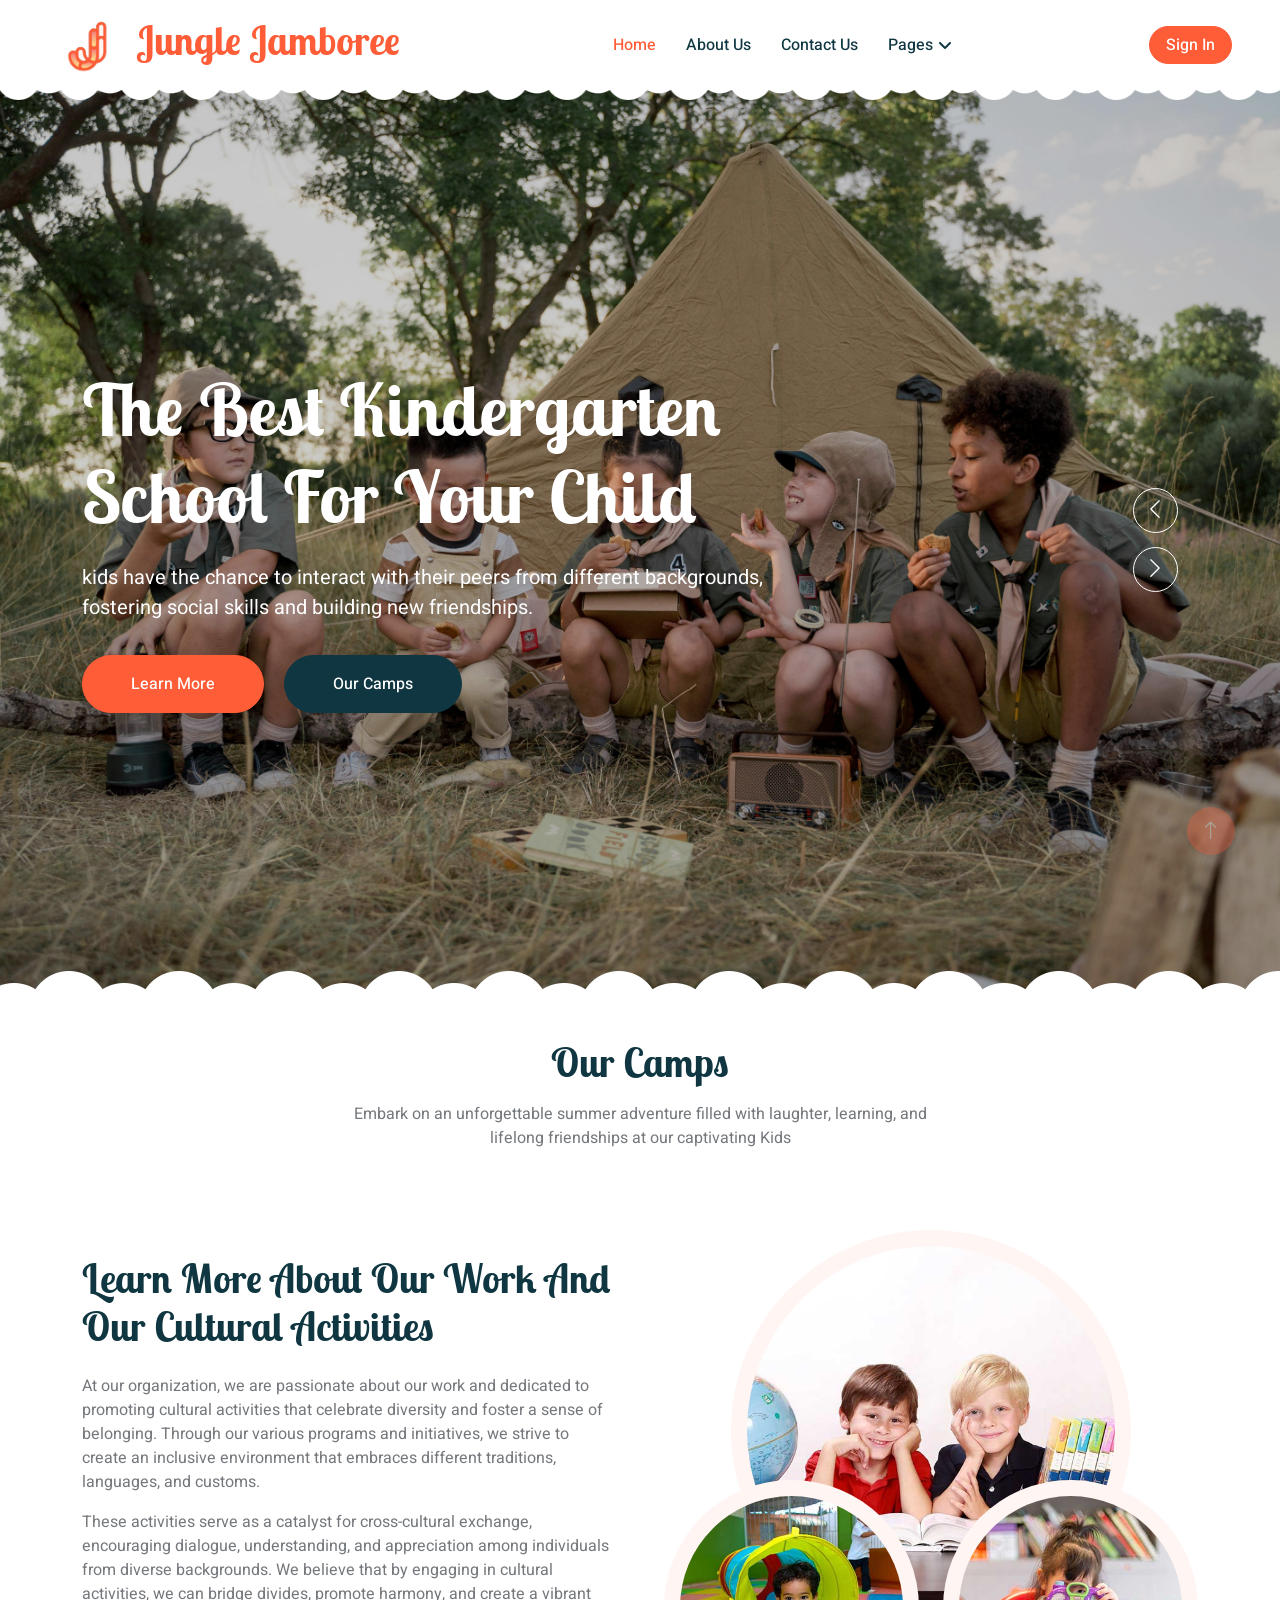
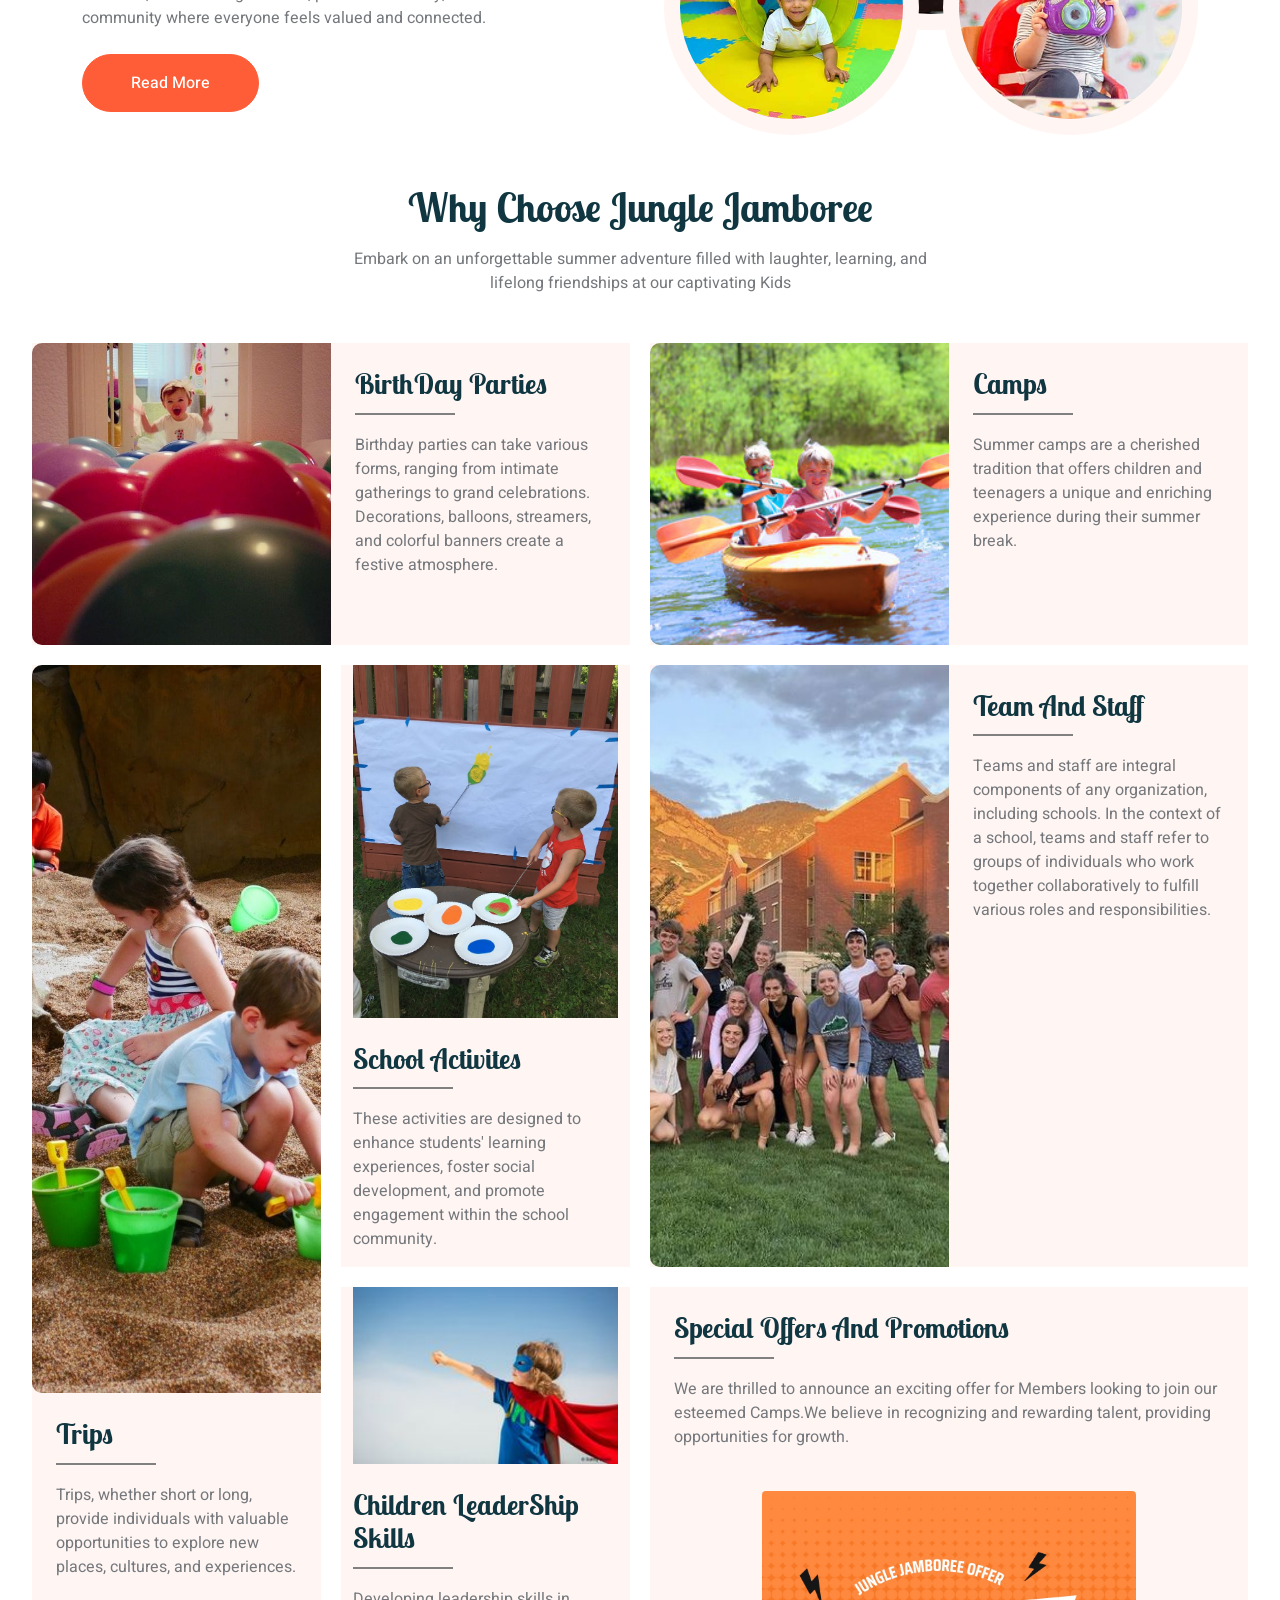
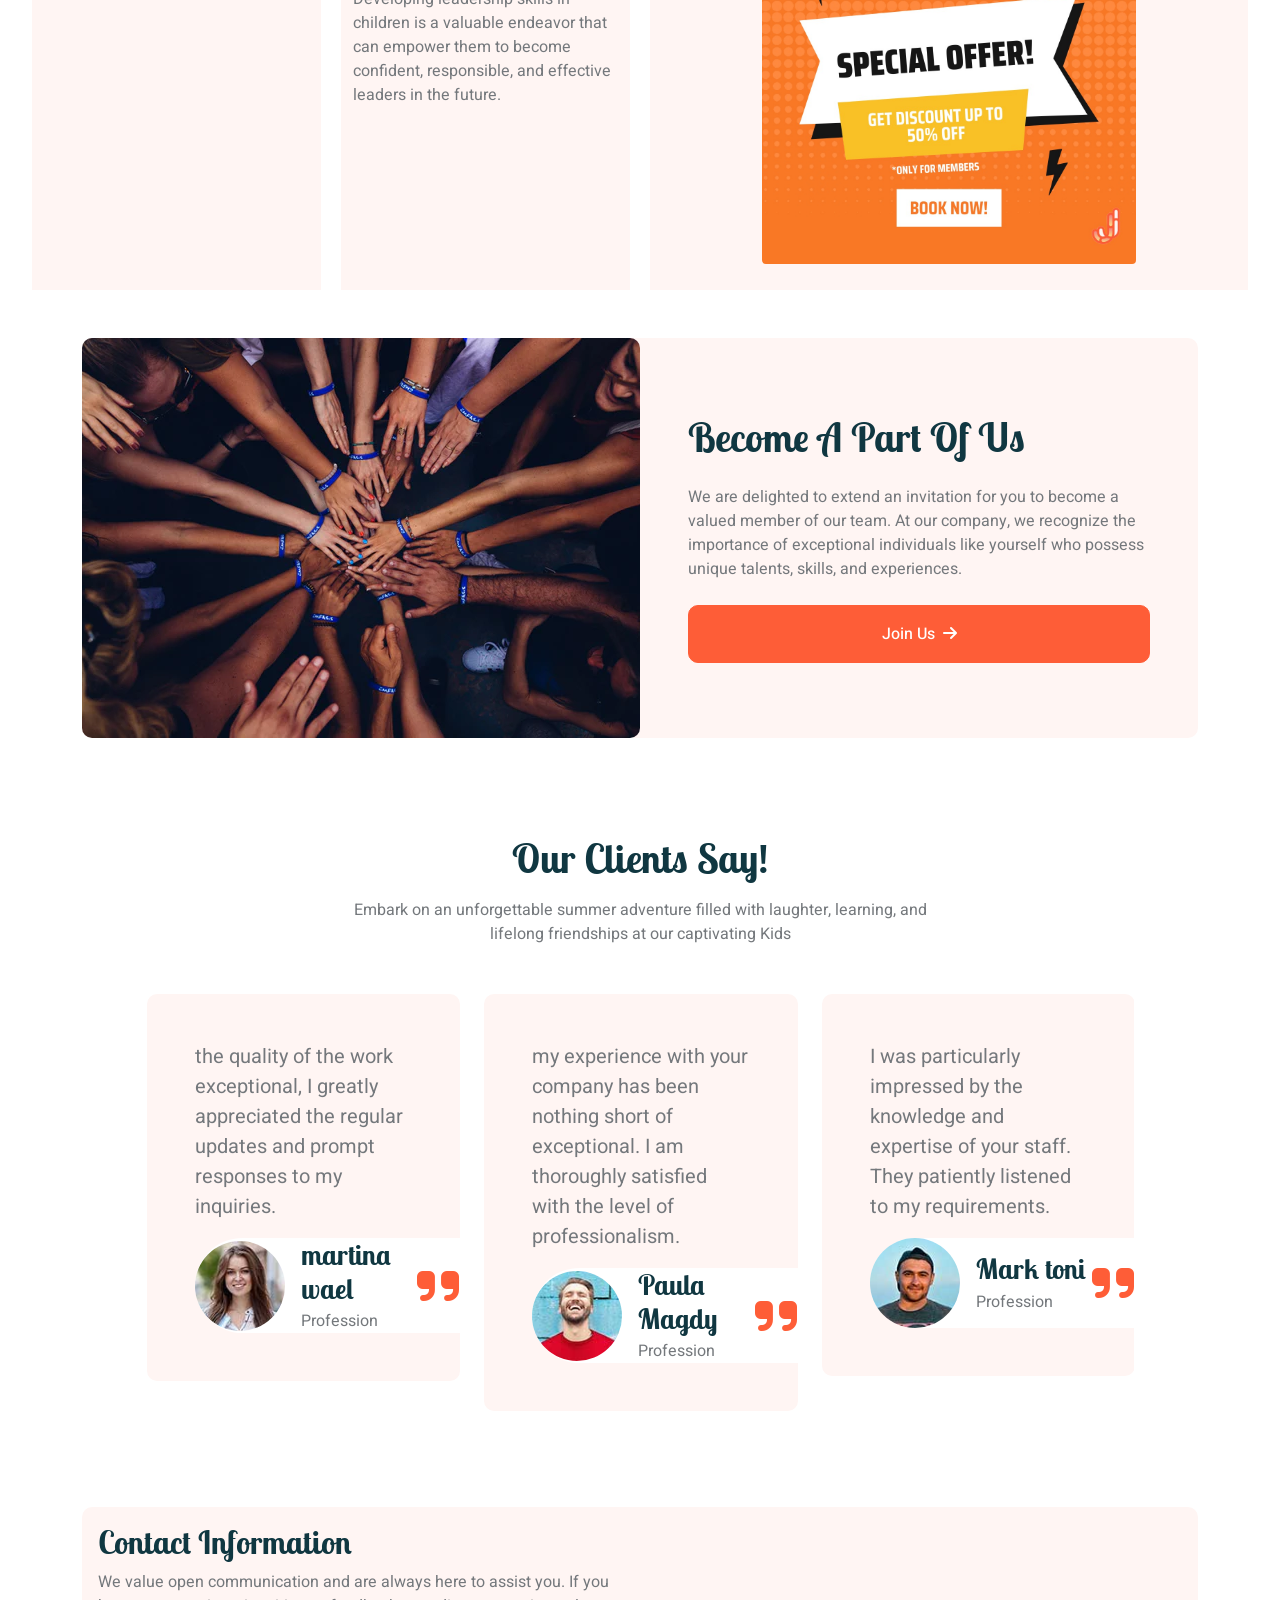
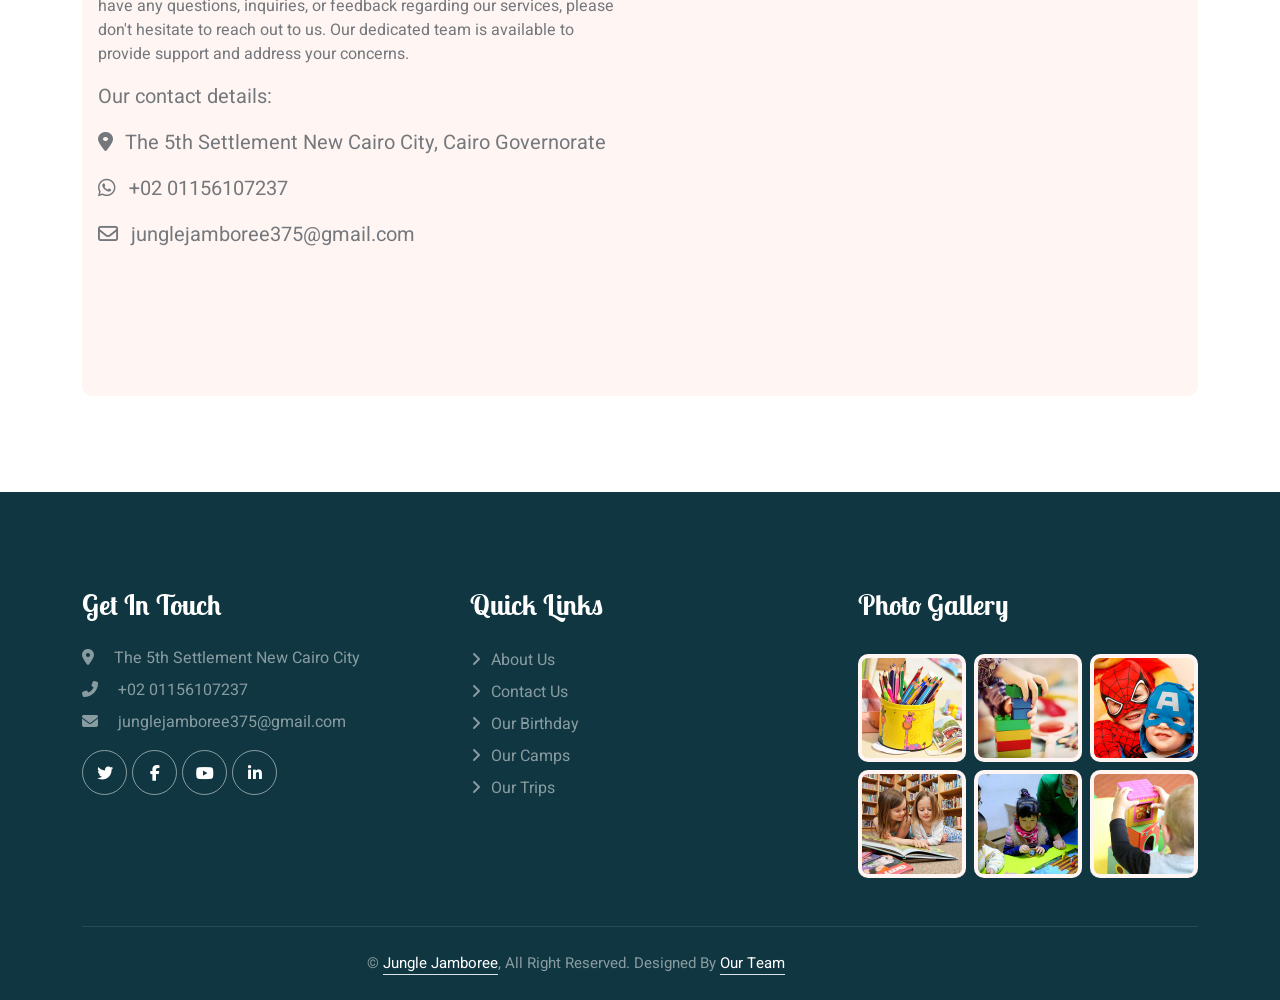
==== commit 0e1f3c78: "fix iframe" ====
--- a/index.html
+++ b/index.html
@@ -622,7 +622,7 @@
                   /> -->
                   <iframe
                     src="https://www.google.com/maps/embed?pb=!1m18!1m12!1m3!1d27641.276024654475!2d31.40567661035921!3d30.003576111325735!2m3!1f0!2f0!3f0!3m2!1i1024!2i768!4f13.1!3m3!1m2!1s0x14583cc75436d909%3A0x7f921d4528ec3e03!2sThe%205th%20Settlement%2C%20Industrial%20Area%2C%20New%20Cairo%201%2C%20Cairo%20Governorate!5e0!3m2!1sen!2seg!4v1716907530669!5m2!1sen!2seg"
-                    width="600"
+                    width="100%"
                     height="450"
                     style="border: 0"
                     allowfullscreen=""
